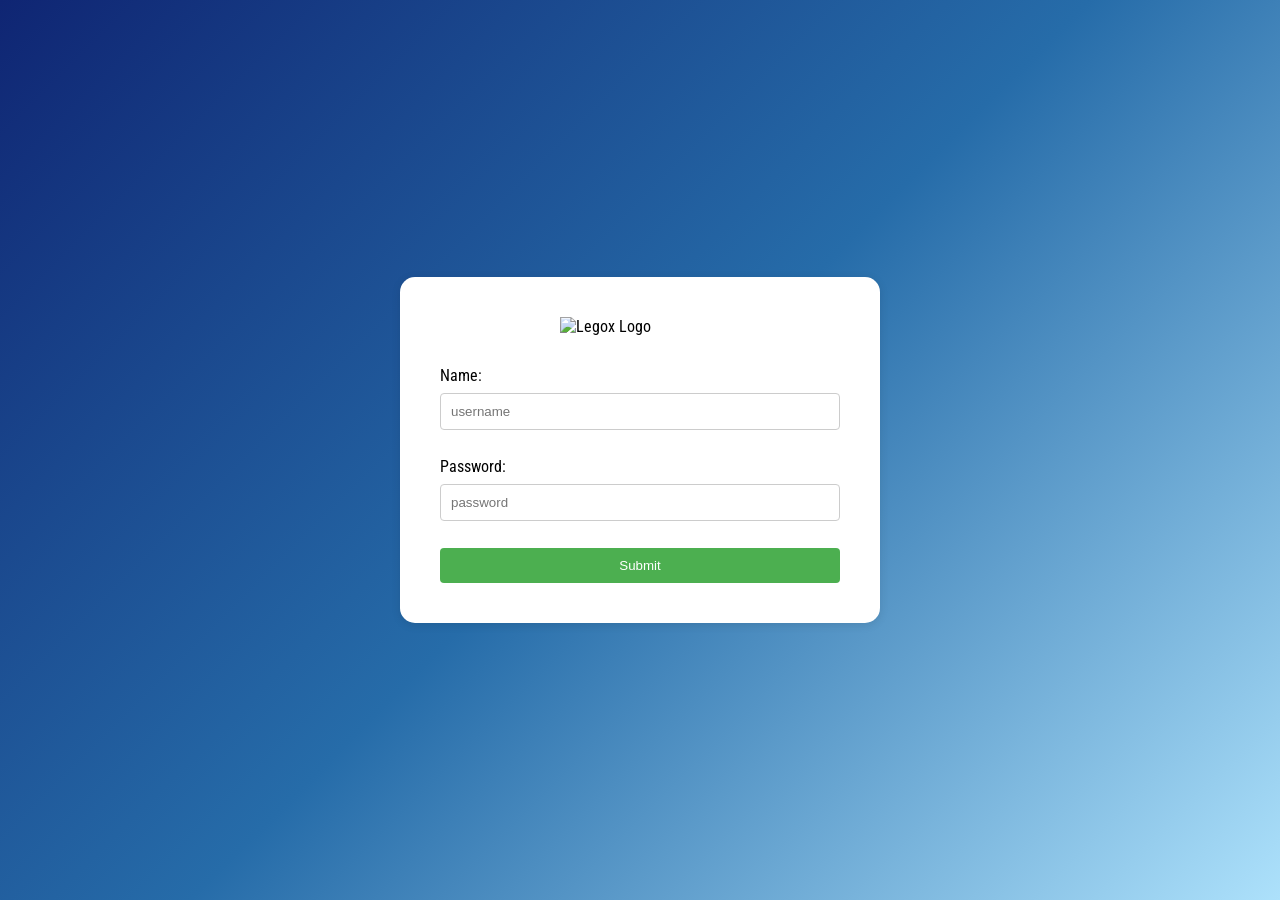
==== Legox/index.html @ 013f54dc "Add files via upload" ====
<!DOCTYPE html>
<html lang="en">
<head>
    <meta charset="UTF-8">
    <meta name="viewport" content="width=device-width, initial-scale=1.0">
    <title>Legox Login</title>
    <link rel="stylesheet" href="style.css">
</head>
<body>
    <div class="container">
        <form action="./Fahmy/web.html" method="post" class="login-form">
            <img src="./images/legox.png" alt="Legox Logo" class="form-logo">
            
            <label for="name">Name:</label>
            <input type="text" id="name" name="name" placeholder="username" class="inputform" required><br><br>
            
            <label for="password">Password:</label>
            <input type="password" id="password" name="password" class="inputform" placeholder="password" required><br><br>
            
            <input type="submit" value="Submit" class="submit-btn">
        </form>
    </div>
</body>
</html>
---- Legox/style.css ----
@import url('https://fonts.googleapis.com/css2?family=Roboto+Condensed:ital,wght@0,100..900;1,100..900&display=swap');

body {
   margin: 0;
   padding: 0;
   font-family: "Roboto Condensed", sans-serif;
   cursor: default;
}
.container {
   background: linear-gradient(135deg, #0f2573 0%, #266ca9 50%, #ade1fb 100%);
   display: flex;
   align-items: center;
   justify-content: center;
   height: 100vh;
   padding: 0%;
   margin: 0%;
   cursor: default;
}

.login-form {
   background: white;
   padding: 40px;
   font-family: "Roboto Condensed", sans-serif;
   border-radius: 15px;
   box-shadow: 0 2px 10px rgba(0, 0, 0, 0.1);
   width: 100%;
   max-width: 400px;
}

.form-logo {
    display: block;         
    margin: 0 auto 30px auto; 
    max-width: 160px;        
    height: auto;            
    object-fit: contain;     
}
.submit-btn {
   background: #4CAF50;
   color: rgb(255, 255, 255);
   width: 100%;
   border: none;
   padding: 10px 20px;
   border-radius: 4px;
   cursor: pointer;
   transition: background 0.3s ease;
}
.submit-btn:hover {
   background: #45a049;
}
.inputform {
   width: 100%;
   padding: 10px;
   margin: 8px 0;
   display: inline-block;
   border: 1px solid #ccc;
   border-radius: 4px;
   box-sizing: border-box;
   outline: none;
   caret-color: #4CAF50;
}

.inputform:focus {
   border-color: #4CAF50;
   box-shadow: 0 0 5px rgba(76, 175, 80, 0.3);
}
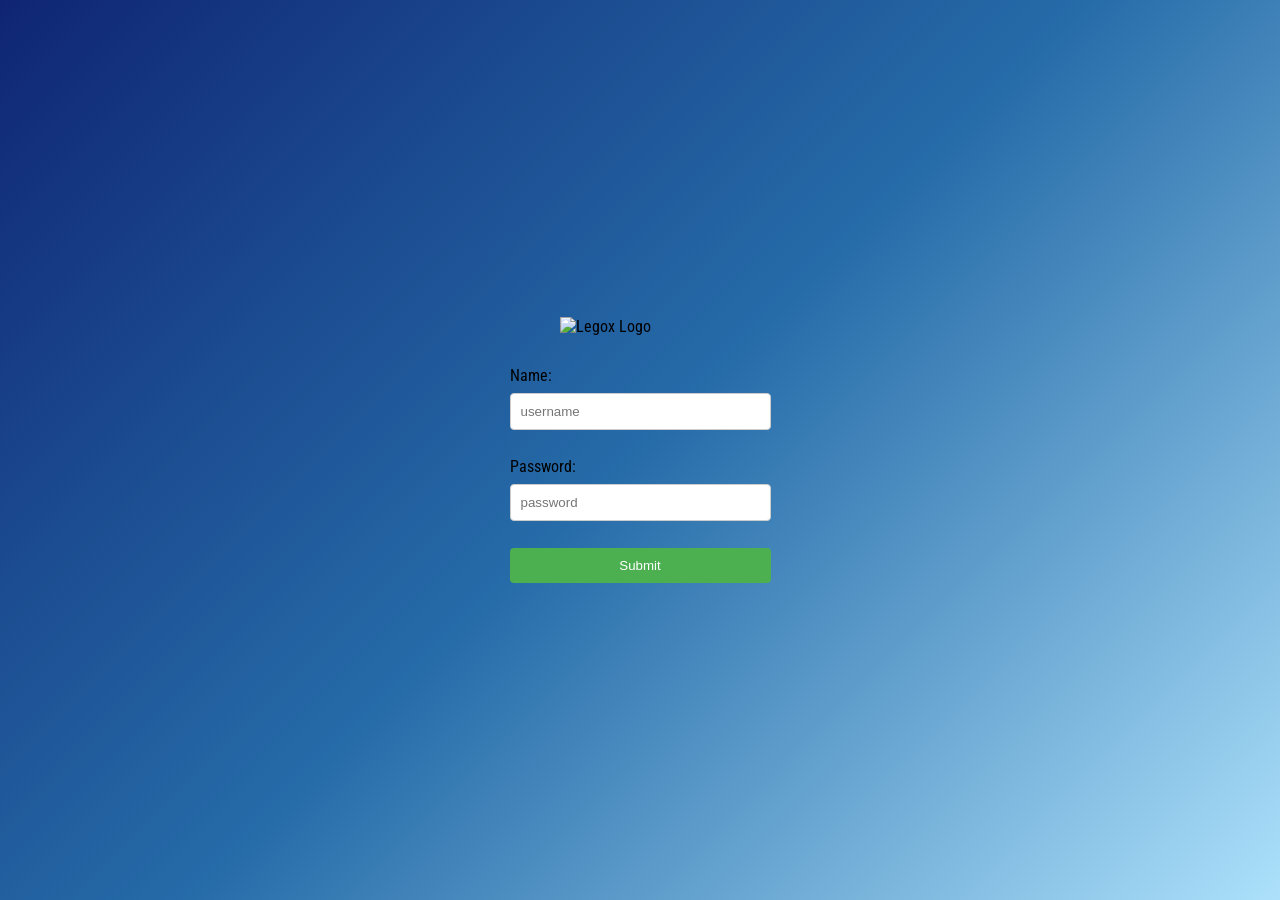
==== commit 544c791d: "Update index.html" ====
--- a/Legox/index.html
+++ b/Legox/index.html
@@ -8,8 +8,8 @@
 </head>
 <body>
     <div class="container">
-        <form action="./Fahmy/web.html" method="post" class="login-form">
-            <img src="./images/legox.png" alt="Legox Logo" class="form-logo">
+        <form action="Fahmy/web.html" method="get">
+            <img src="images/legox.png" alt="Legox Logo" class="form-logo">
             
             <label for="name">Name:</label>
             <input type="text" id="name" name="name" placeholder="username" class="inputform" required><br><br>
@@ -21,4 +21,4 @@
         </form>
     </div>
 </body>
-</html>+</html>
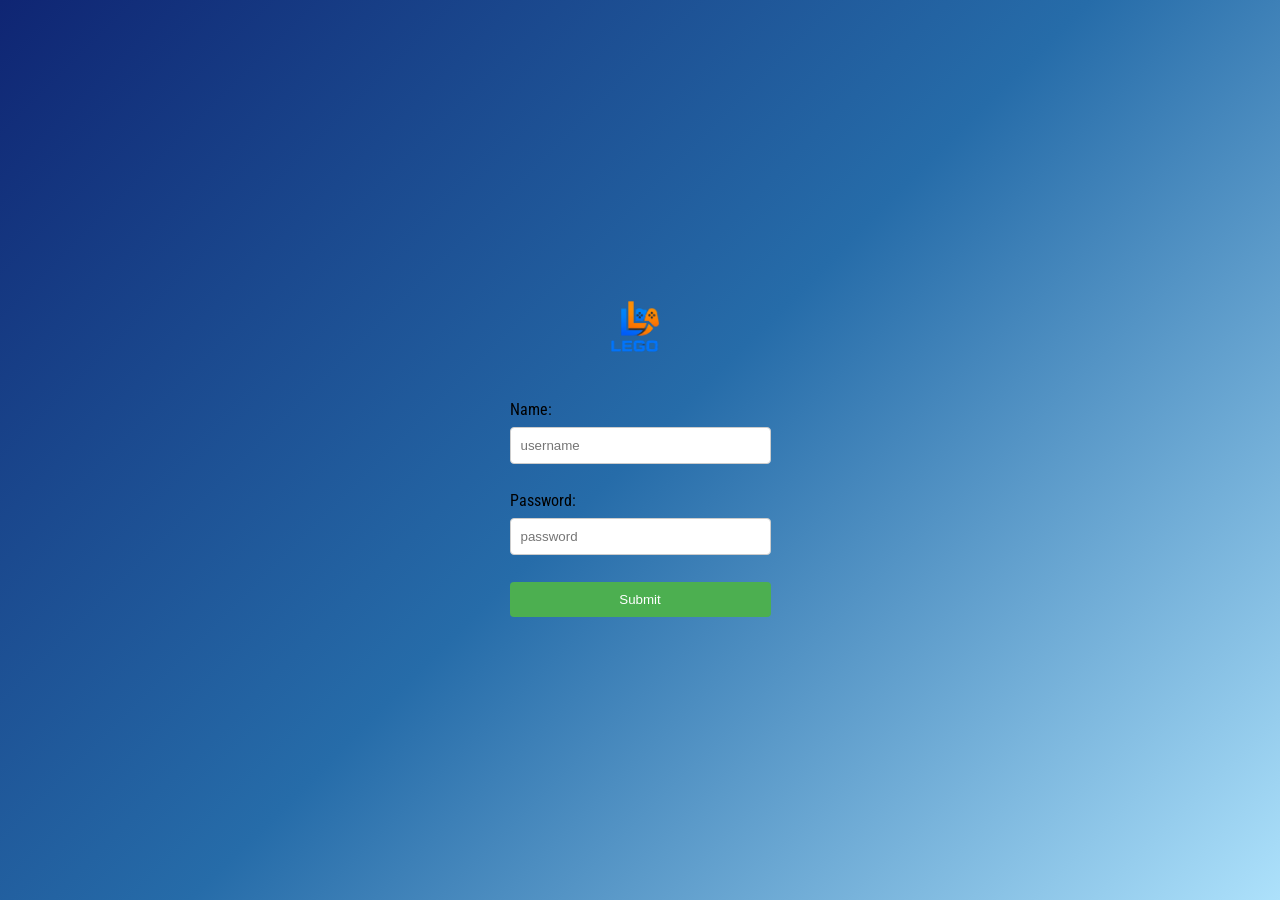
==== commit a9d2a616: "Update index.html" ====
--- a/Legox/index.html
+++ b/Legox/index.html
@@ -9,7 +9,7 @@
 <body>
     <div class="container">
         <form action="Fahmy/web.html" method="get">
-            <img src="images/legox.png" alt="Legox Logo" class="form-logo">
+            <img src="images/Legox.png" alt="Legox Logo" class="form-logo">
             
             <label for="name">Name:</label>
             <input type="text" id="name" name="name" placeholder="username" class="inputform" required><br><br>
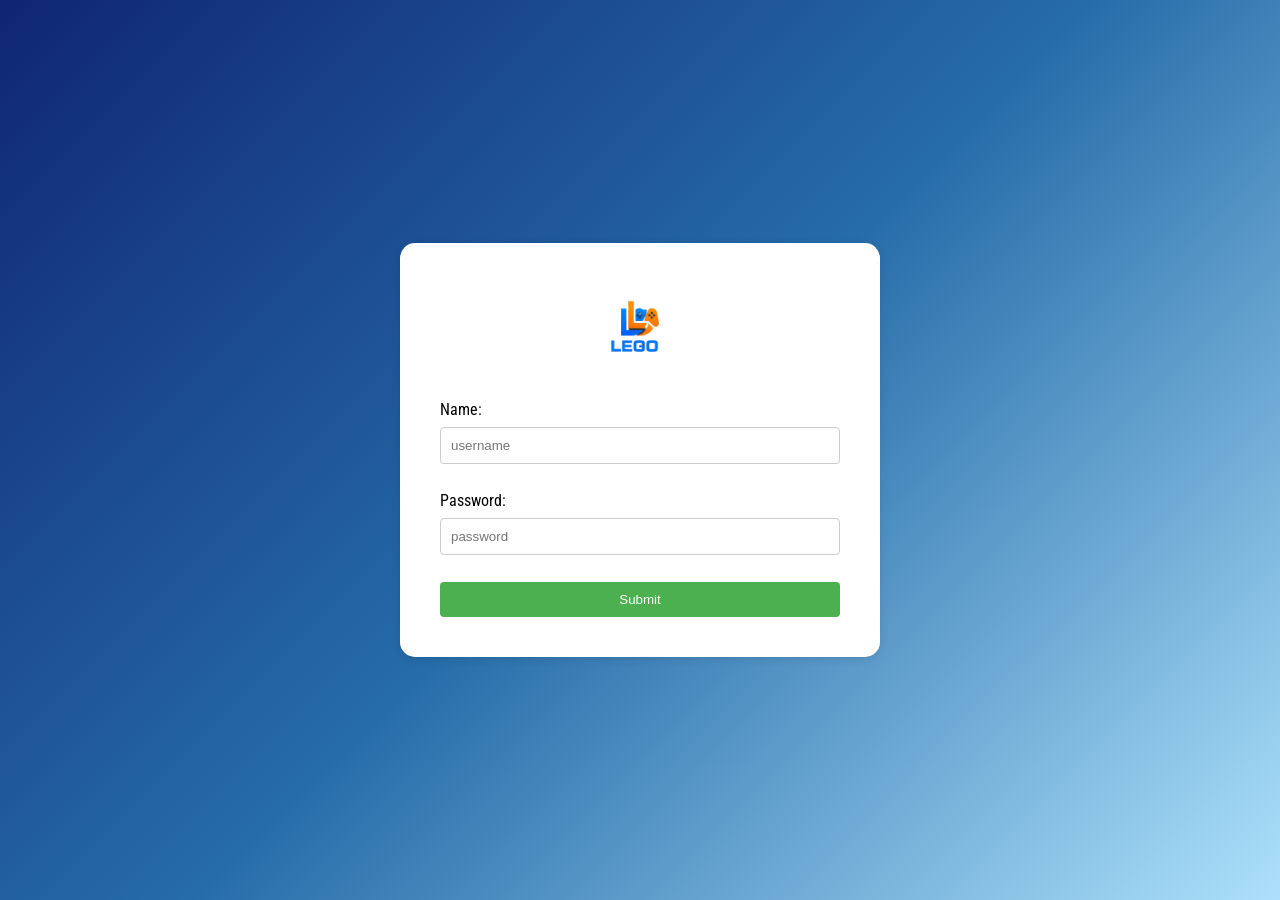
==== commit fdfc0679: "Update index.html" ====
--- a/Legox/index.html
+++ b/Legox/index.html
@@ -8,7 +8,7 @@
 </head>
 <body>
     <div class="container">
-        <form action="Fahmy/web.html" method="get">
+        <form action="Fahmy/web.html" class="login-form" method="get">
             <img src="images/Legox.png" alt="Legox Logo" class="form-logo">
             
             <label for="name">Name:</label>
